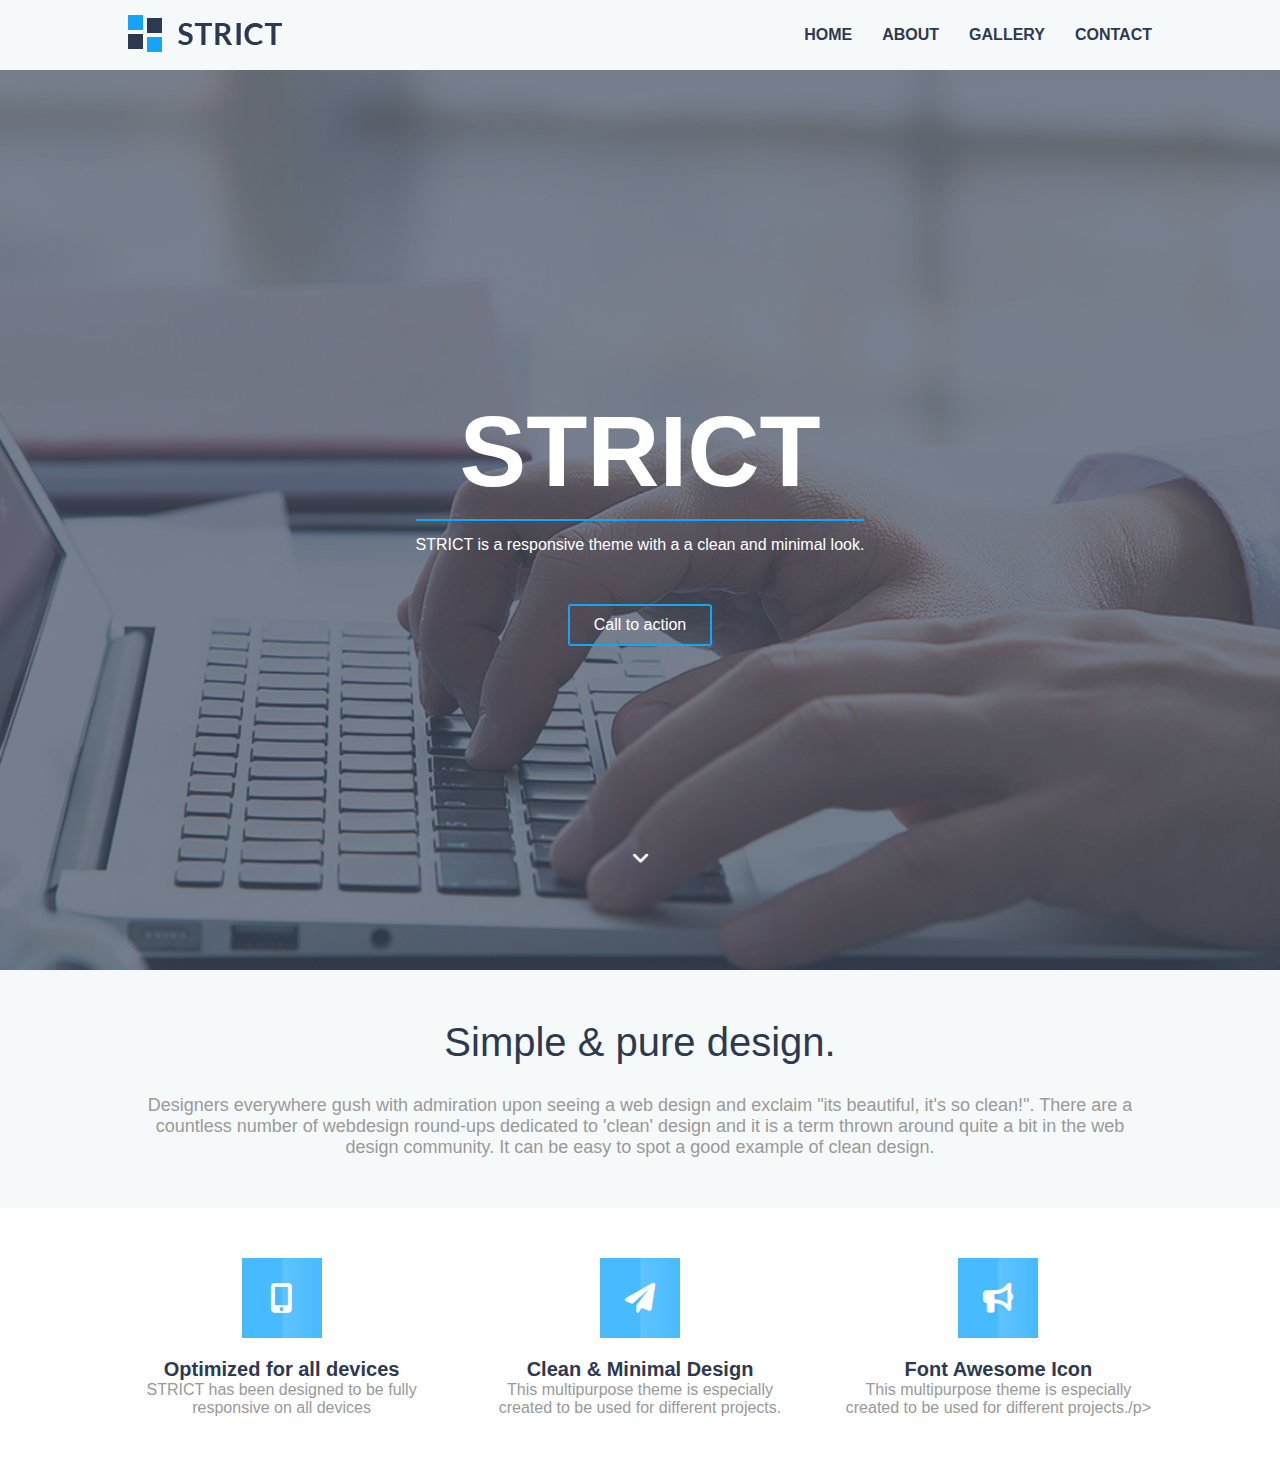
==== index.html @ e83d0ce5 "Add files via upload" ====
<!DOCTYPE html>
<html lang="en">
<head>
    <meta charset="UTF-8">
    <meta http-equiv="X-UA-Compatible" content="IE=edge">
    <meta name="viewport" content="width=device-width, initial-scale=1.0">
    <title>STRICT</title>
    <link rel="preconnect" href="https://fonts.googleapis.com">
    <link rel="preconnect" href="https://fonts.gstatic.com" crossorigin>

   <link rel="stylesheet" href="css/all.min.css">
    <link rel="stylesheet" href="css/style.css">
</head>
<body>
   <!-- header section start-->
    <header>
        <div class="header_content">
            <div class="logo">
                <img src="images/logo.png">
            </div>
    
            <nav>
                <ul>
                    <li><a>home</a></li>
                    <li><a>about</a></li>
                    <li><a>gallery</a></li>
                    <li><a>contact</a></li>
                </ul>
            </nav>
        </div>
    </header>

   <!-- header section end-->

   <!-- banner section start-->

   <section class="banner">
    <div class="banner_content">
        
        <h1> STRICT</h1>
        <span></span>
        <p>STRICT is a responsive theme with a a clean and minimal look.</p>
        <button> Call to action</button>
    </div>
     <div class="icons">
        <i class="fa-solid fa-angle-down"></i>
     </div>
   </section>

   <!-- banner section end-->

   <!-- simple section start-->

    <section class="simple">
       <div class="simple_content">
          <h1>Simple & pure design.</h1>
          <p>Designers everywhere gush with admiration upon seeing a web design and exclaim "its beautiful, it's so clean!". There are a countless number of webdesign round-ups dedicated to 'clean' design and it is a term thrown around quite a bit in the web design community. It can be easy to spot a good example of clean design.</p>
       </div>
    </section>

   <!-- simple section end-->

   <!-- feature section start-->

   <section class="feature">
     <div class="feature_items">
        <div class="feature_icons" >
            <i class="fa-solid fa-mobile-screen-button"></i> 
        </div>
        <h2>Optimized for all devices</h2>
        <p>STRICT has been designed to be fully 
            responsive on all devices</p>
     </div>

     <div class="feature_items">
        <div class="feature_icons">
            <i class="fa-solid fa-paper-plane"></i>
        </div>
        <h2>Clean & Minimal Design</h2>
        <p>This multipurpose theme is especially created 
            to be used for different projects.</p>
     </div>

     <div class="feature_items">
        <div class="feature_icons">
            <i class="fa-solid fa-bullhorn"></i>
        </div>
        <h2>Font Awesome Icon</h2>
        <p>This multipurpose theme is especially created 
            to be used for different projects./p>
     </div>
   </section>

   <!-- feature section end-->
</body>
</html>
---- css/style.css ----
/*font-family: 'Lato', sans-serif;

*/

*{
    margin:0;
    padding:0;
}

h1, h2 ,h3, h4, h5, h6, p, ul{
    margin:0;
    padding:0;
}

header{
    background: #f6f9f9;
}

.header_content{
    width: 80%;
    margin: auto;
    display: flex;
    justify-content: space-between;
    height: 70px;
    align-items: center;
}

.logo{
    width: 20%;
}



nav{
    width: 50%;
}

nav ul{
    list-style: none;
    display: flex;
    justify-content: end;
}

nav ul li{
    margin-left: 30px;
}

nav ul li a{
    text-decoration: none;
    text-transform: uppercase;
    color: #2d3950;
    font-family: 'Lato', sans-serif;
    font-weight: bold;
}   

.banner{
    background: url(../images/banner.png);
    min-height: 100vh;
    background-repeat: no-repeat;
    background-size: cover;
    background-position: center center;
    display: flex;
    justify-content: center;
    align-items: center;
    position: relative;
}

.banner_content{
    text-align: center;
}

.banner_content h1{
    font-size: 100px;
    color: #fff;
    margin-bottom: 10px;
    font-family: 'Lato', sans-serif;
    font-weight: 700;
}

.banner_content span{
    display: block;
    width: 100%;
    height: 2px;
    background: #15a4fa;
}

.banner_content p{
    color: #fff;
    font-size: 16px;
    margin-top: 15px;
    margin-bottom: 50px;
    font-family: 'Lato', sans-serif;
    font-weight: 400;
}

.banner_content button{
    background: transparent;
    color: #fff;
    border: none;
    border: 2px solid #15a4fa;
    font-size: 16px;
    padding: 10px 24px;
    border-radius: 3px;
    transition: .4s all ease-in-out;
    font-family: 'Lato', sans-serif;
    font-weight: 400;
}

.banner_content button:hover{
    background-color: #15a4fa;
}

.icons{
    position: absolute;
    left: 50%;
    bottom: 100px;
    transform: translate(-50%, 0px);
    color: #fff;
    font-size: 20px;
    animation: updown .4s linear infinite;
    animation-direction: alternate;
}

@keyframes updown {
    0%{
        bottom: 100px;  
    }

    100%{
       bottom: 115px;
    }
}

.simple{
    background: #f6f9f9;
    padding: 50px 0px;
   
}

.simple_content{
    width: 80%;
    margin: auto;
    text-align: center;
}

.simple_content h1{
    font-size: 40px;
    color: #2d3950;
    margin-bottom: 30px;
    font-family: 'Lato', sans-serif;
    font-weight: 400;
}

.simple_content p{
    font-size: 18px;
    color: #999999;
    font-family: 'Lato', sans-serif;
    font-weight: 400;
}

.feature{
    width: 80%;
    margin: auto;
    display: flex;
    justify-content: space-between;
    padding: 50px 0px;
}

.feature_items{
    width: 30%;
    text-align: center;
}

.feature_items h2{
    font-size: 20px;
    color: #2d3950;
    font-family: 'Lato', sans-serif;
}

.feature_items p{
    font-size: 16px;
    color: #999999;
    font-family: 'Lato', sans-serif;
}

.feature_icons{
    width: 80px;
    height: 80px;
   /* Permalink - use to edit and share this gradient: https://colorzilla.com/gradient-editor/#48baff+1,48baff+50,5fc3ff+51,48baff+100 */
background: #48baff; /* Old browsers */
background: -moz-linear-gradient(left,  #48baff 1%, #48baff 50%, #5fc3ff 51%, #48baff 100%); /* FF3.6-15 */
background: -webkit-linear-gradient(left,  #48baff 1%,#48baff 50%,#5fc3ff 51%,#48baff 100%); /* Chrome10-25,Safari5.1-6 */
background: linear-gradient(to right,  #48baff 1%,#48baff 50%,#5fc3ff 51%,#48baff 100%); /* W3C, IE10+, FF16+, Chrome26+, Opera12+, Safari7+ */
filter: progid:DXImageTransform.Microsoft.gradient( startColorstr='#48baff', endColorstr='#48baff',GradientType=1 ); /* IE6-9 */


    display: flex;
    justify-content: center;
    align-items: center;
    font-size: 30px;
    color: #fff;
    margin: auto;
    margin-bottom: 20px;
}
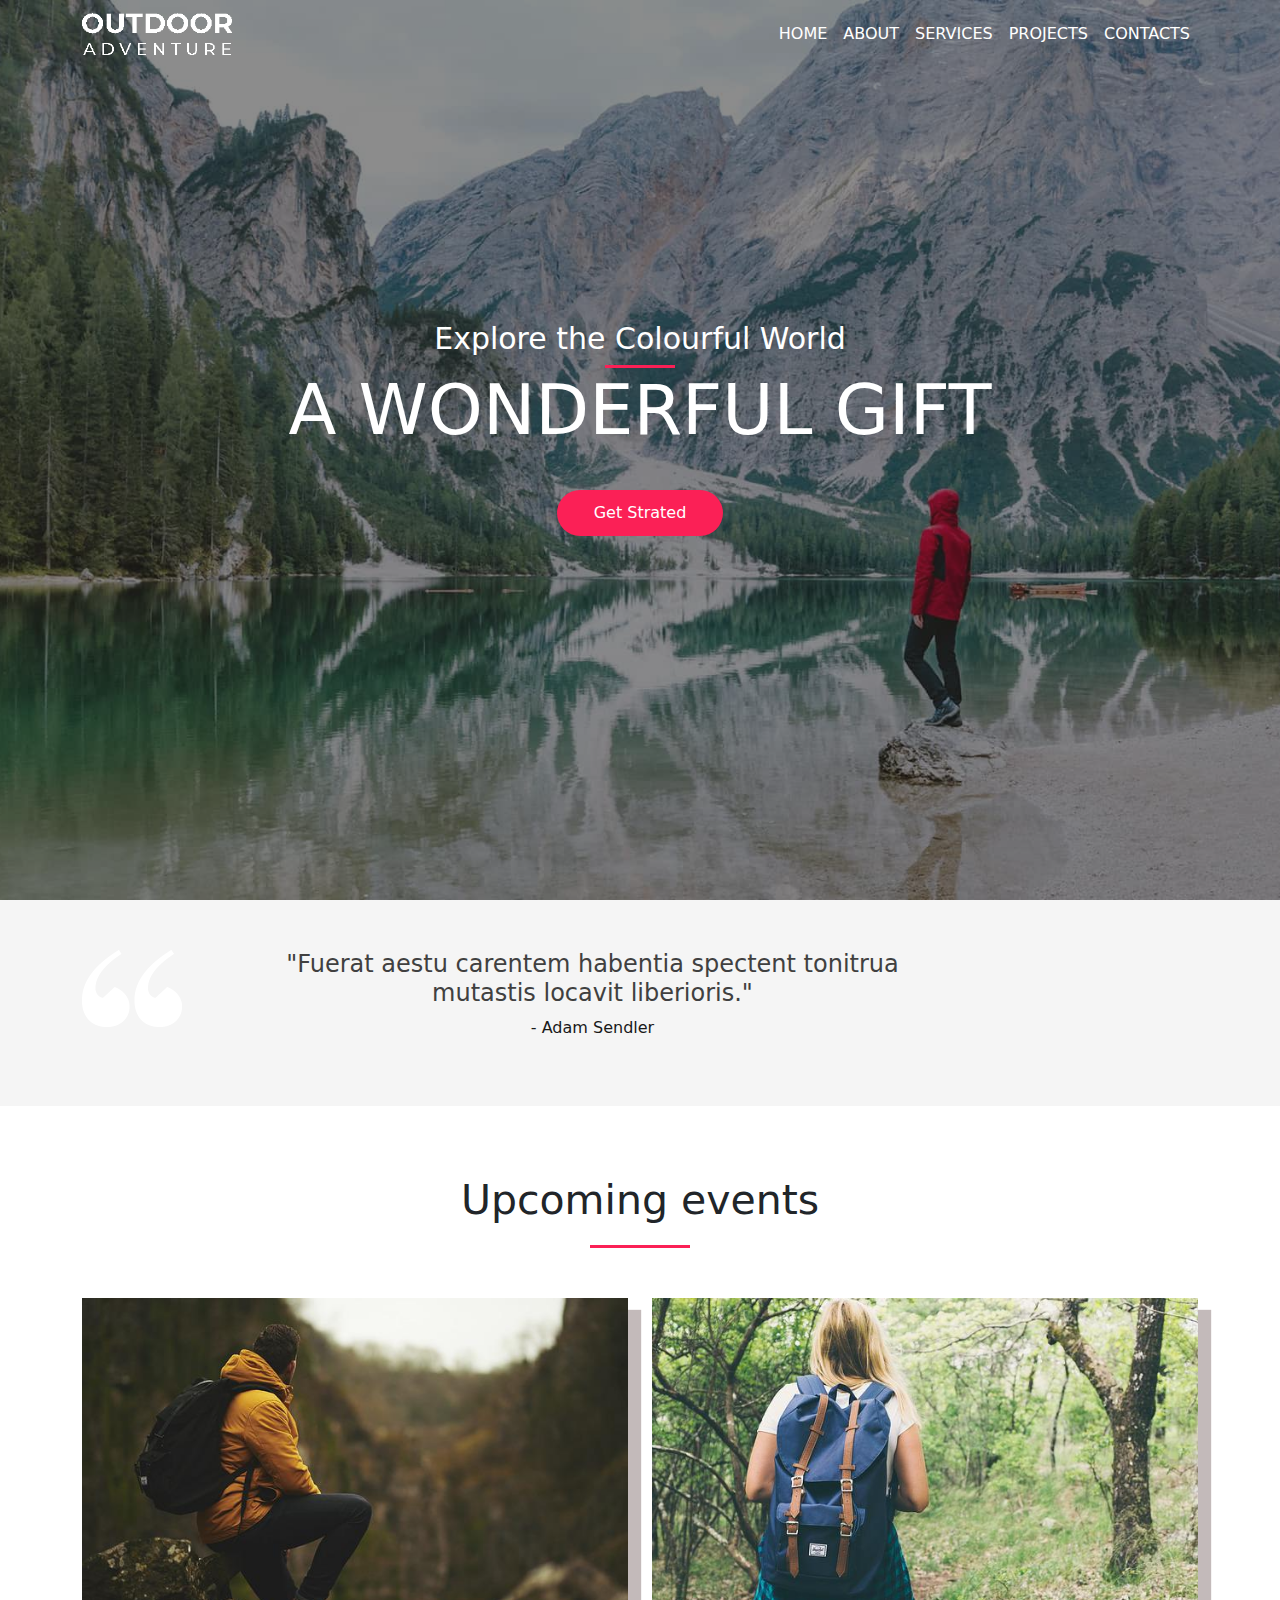
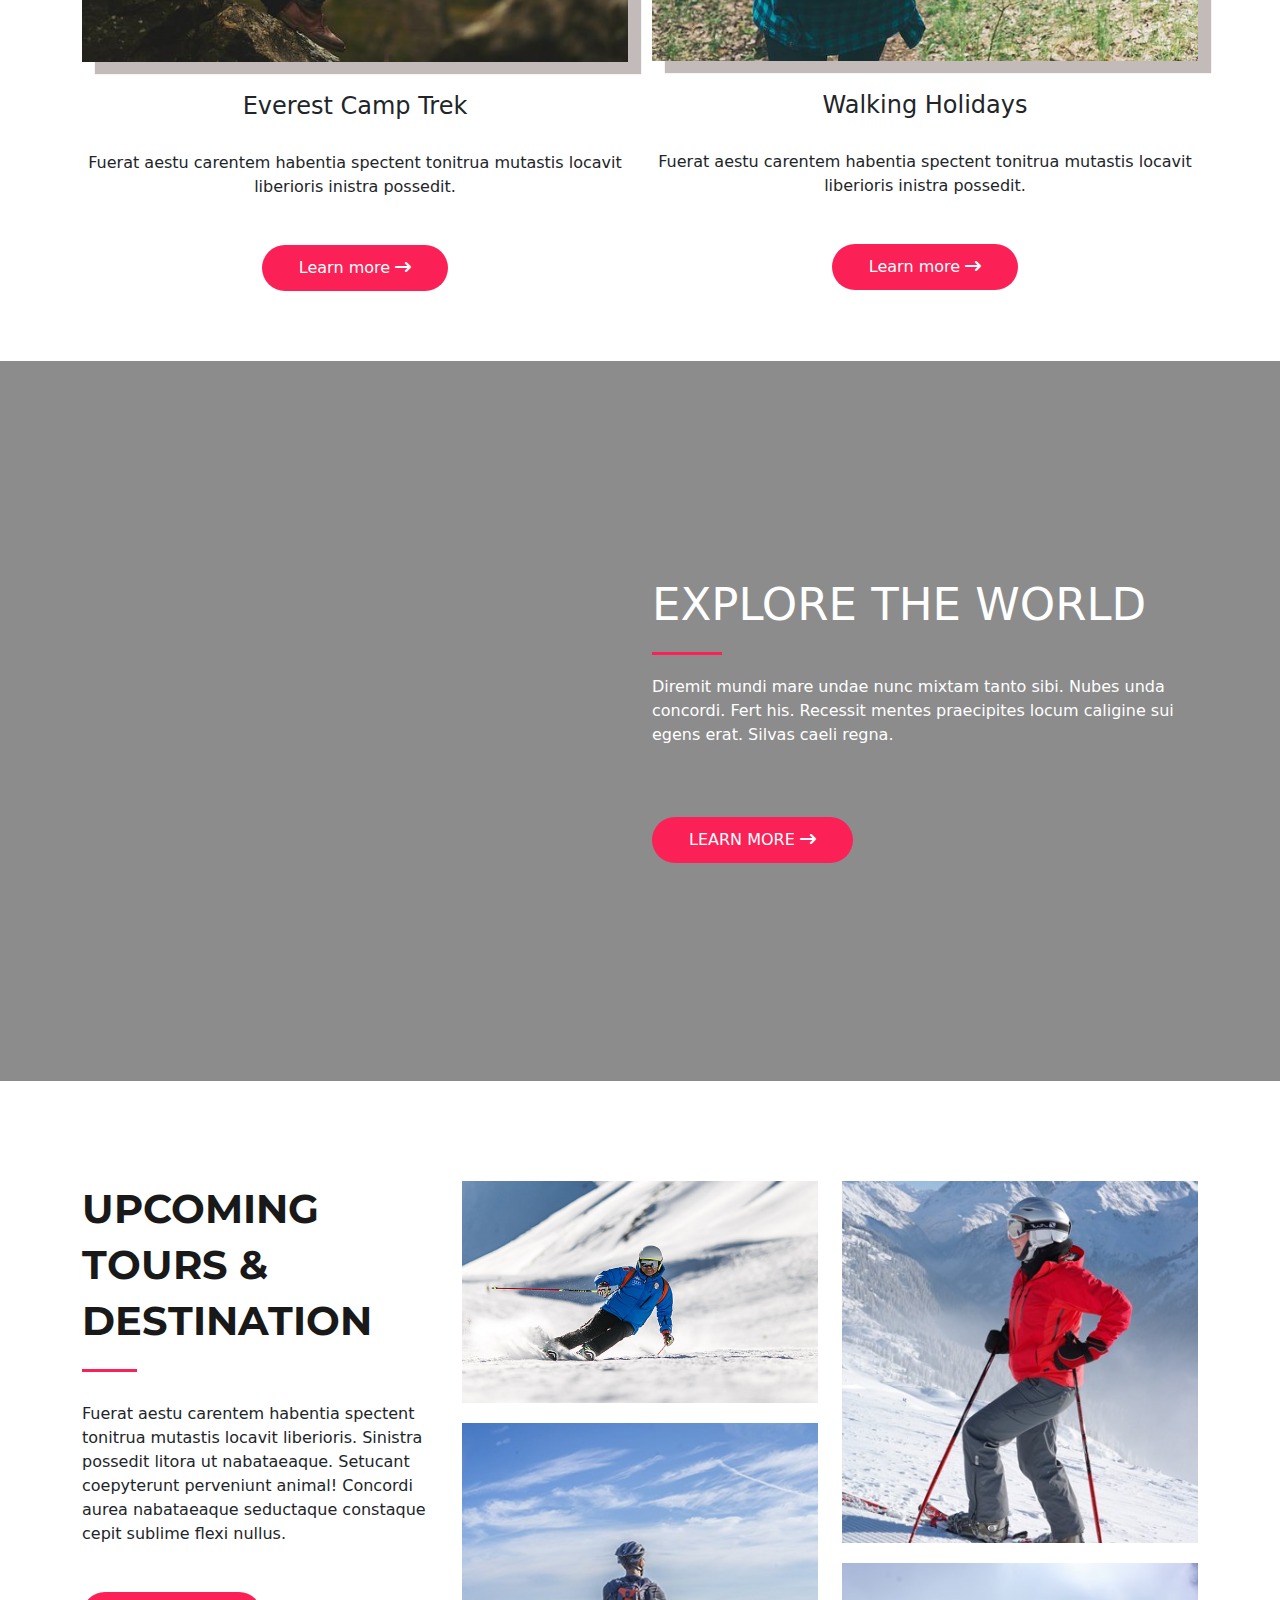
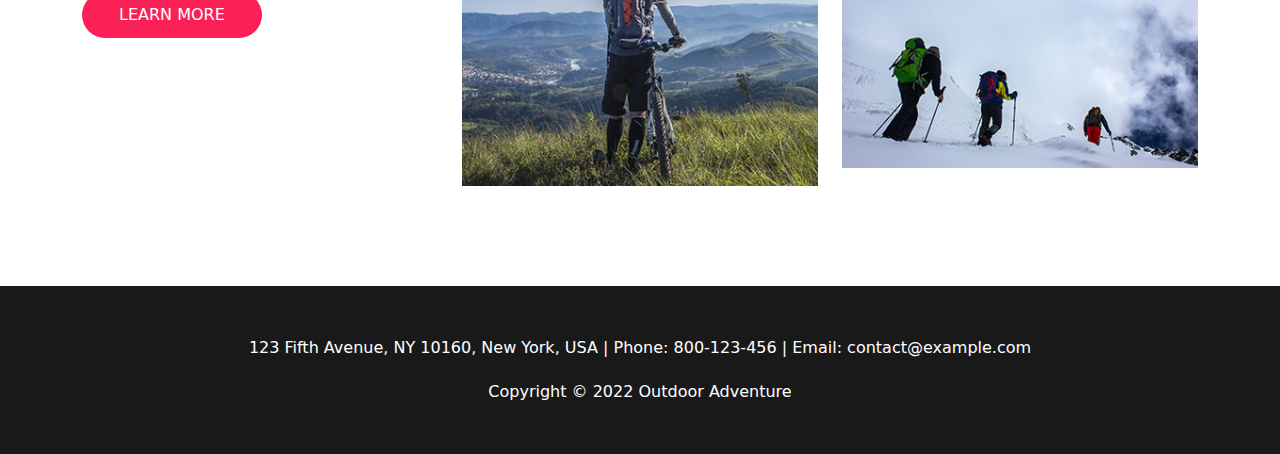
==== commit ca8958d6: "Add files via upload" ====
--- a/index.html
+++ b/index.html
@@ -4,93 +4,218 @@
     <meta charset="UTF-8">
     <meta http-equiv="X-UA-Compatible" content="IE=edge">
     <meta name="viewport" content="width=device-width, initial-scale=1.0">
-    <title>STRICT</title>
+    <title>Document</title>
     <link rel="preconnect" href="https://fonts.googleapis.com">
-    <link rel="preconnect" href="https://fonts.gstatic.com" crossorigin>
-
-   <link rel="stylesheet" href="css/all.min.css">
+  <link rel="preconnect" href="https://fonts.gstatic.com" crossorigin>
+   <link href="https://fonts.googleapis.com/css2?family=Lato:wght@100;300;400;700;900&family=Montserrat:wght@100;200;900&family=Poppins:wght@100;200;300;400;500;600;700;800;900&family=Ubuntu:wght@300;400;500;700&display=swap" rel="stylesheet">
+    <link href="https://cdn.jsdelivr.net/npm/bootstrap@5.0.2/dist/css/bootstrap.min.css" rel="stylesheet">
+    <link rel="stylesheet" href="css/all.min.css">
     <link rel="stylesheet" href="css/style.css">
+
+    
 </head>
 <body>
-   <!-- header section start-->
-    <header>
-        <div class="header_content">
-            <div class="logo">
-                <img src="images/logo.png">
-            </div>
-    
-            <nav>
-                <ul>
-                    <li><a>home</a></li>
-                    <li><a>about</a></li>
-                    <li><a>gallery</a></li>
-                    <li><a>contact</a></li>
-                </ul>
-            </nav>
-        </div>
-    </header>
-
-   <!-- header section end-->
-
-   <!-- banner section start-->
-
-   <section class="banner">
-    <div class="banner_content">
-        
-        <h1> STRICT</h1>
-        <span></span>
-        <p>STRICT is a responsive theme with a a clean and minimal look.</p>
-        <button> Call to action</button>
-    </div>
-     <div class="icons">
-        <i class="fa-solid fa-angle-down"></i>
-     </div>
-   </section>
-
-   <!-- banner section end-->
-
-   <!-- simple section start-->
-
-    <section class="simple">
-       <div class="simple_content">
-          <h1>Simple & pure design.</h1>
-          <p>Designers everywhere gush with admiration upon seeing a web design and exclaim "its beautiful, it's so clean!". There are a countless number of webdesign round-ups dedicated to 'clean' design and it is a term thrown around quite a bit in the web design community. It can be easy to spot a good example of clean design.</p>
-       </div>
-    </section>
-
-   <!-- simple section end-->
-
-   <!-- feature section start-->
-
-   <section class="feature">
-     <div class="feature_items">
-        <div class="feature_icons" >
-            <i class="fa-solid fa-mobile-screen-button"></i> 
-        </div>
-        <h2>Optimized for all devices</h2>
-        <p>STRICT has been designed to be fully 
-            responsive on all devices</p>
-     </div>
-
-     <div class="feature_items">
-        <div class="feature_icons">
-            <i class="fa-solid fa-paper-plane"></i>
-        </div>
-        <h2>Clean & Minimal Design</h2>
-        <p>This multipurpose theme is especially created 
-            to be used for different projects.</p>
-     </div>
-
-     <div class="feature_items">
-        <div class="feature_icons">
-            <i class="fa-solid fa-bullhorn"></i>
-        </div>
-        <h2>Font Awesome Icon</h2>
-        <p>This multipurpose theme is especially created 
-            to be used for different projects./p>
-     </div>
-   </section>
-
-   <!-- feature section end-->
+
+      <header>
+           <div class="container">
+               <div class="row">
+                <nav class="navbar navbar-expand-lg navbar-light ">
+                  <div class="container-fluid">
+                    <a class="navbar-brand" href="#"><img src="images/white-logo.png"></a>
+                    <button class="navbar-toggler" type="button" data-bs-toggle="collapse" data-bs-target="#navbarSupportedContent" aria-controls="navbarSupportedContent" aria-expanded="false" aria-label="Toggle navigation">
+                      <span class="navbar-toggler-icon"></span>
+                    </button>
+                    <div class="collapse navbar-collapse" id="navbarSupportedContent">
+                      <ul class="navbar-nav ms-auto mb-2 mb-lg-0">
+                        <li class="nav-item">
+                          <a class="nav-link" href="#">Home</a>
+                        </li>
+                        <li class="nav-item">
+                          <a class="nav-link" href="#">About</a>
+                        </li>
+
+                        <li class="nav-item">
+                          <a class="nav-link" href="#">Services</a>
+                        </li>
+                        <li class="nav-item">
+                          <a class="nav-link" href="#">Projects</a>
+                        </li>
+                        <li class="nav-item">
+                          <a class="nav-link" href="#">Contacts</a>
+                        </li>
+                        </ul>
+                        
+                        
+                            
+                    </div>
+                  </div>
+                </nav>
+               </div>
+           
+
+               <div class="row height">
+                <div class="col-md-2"></div>
+
+                <div class="col-md-8">
+                   <h3>Explore the Colourful World</h3>
+                   <span></span>
+                   <h1 >A WONDERFUL GIFT</h1>
+                  
+                    <a href="" class="btn btn-learn">Get Strated</a>
+                </div>
+
+                <div class="col-md-2">
+
+                </div>
+            </div>
+
+            </div>
+      </header>
+
+      <!-- Quate section start-->
+
+         <section class="quotetion">
+            <div class="container">
+              <div class="row">
+                <div class="col-md-2 quote">
+                  <img src="images/quote-1.png">
+              </div>
+
+              <div class="col-md-7 text-center">
+                    <h4>"Fuerat aestu carentem habentia spectent tonitrua mutastis locavit liberioris."</h4>
+                    <p>- Adam Sendler</p>
+              </div>
+
+              <div class="col-md-3"></div>
+
+
+            </div>
+              </div>
+         </section>
+      <!-- Quate section end-->
+
+      <!-- upcoming section start-->
+           <section class="events">
+            
+              <div class="container">
+                <div class="row">
+                <div class="col-md-12 heading ">
+                   <h2>Upcoming events</h2>
+                   <span></span>
+                </div>
+             </div>
+
+             <div class="row">
+                <div class="col-md-6 events-contain">
+                     
+                   <img src="images/adventure-gf41b87e4b_640.jpg" class="img-fluid">
+                    <h4>Everest Camp Trek</h4>
+                    <p>Fuerat aestu carentem habentia spectent tonitrua mutastis locavit liberioris inistra possedit.</p>
+                    <a href="" class="btn btn-learn"> Learn more   <i class="fa-solid fa-arrow-right-long"></i></a>
+                </div>
+                
+                <div class="col-md-6 events-contain">
+                  
+                   <img src="images/backpack-g25281b422_640.jpg" class="img-fluid">
+                   <h4>Walking Holidays</h4>
+                   <p>Fuerat aestu carentem habentia spectent tonitrua mutastis locavit liberioris inistra possedit.</p>
+                 <a href="" class="btn btn-learn"> Learn more  <i class="fa-solid fa-arrow-right-long"></i>  </a>
+                   
+                </div>
+
+
+             </div>
+
+                
+             </div>
+           </section>
+
+      <!-- upcoming section end-->
+
+
+      <!-- expole section start-->
+         <section class="expole">
+            <div class="container">
+              <div class="row height">
+                <div class="col-md-6"></div>
+
+                <div class="col-md-6">
+                    <h2>EXPLORE THE WORLD</h2>
+                    <span></span>
+                    <p>Diremit mundi mare undae nunc mixtam tanto sibi. Nubes unda concordi. Fert his. Recessit mentes praecipites locum caligine sui egens erat. Silvas caeli regna.</p>
+                    <a href="" class="btn btn-learn">LEARN MORE  <i class="fa-solid fa-arrow-right-long"></i></a>
+                </div>
+              </div>
+            </div>
+             
+           
+         </section>
+
+      <!-- expole section end-->
+
+
+      <!-- upcoming section start-->
+         <section class="banner">
+           <div class="container">
+              <div class="row">
+                <div class="col-md-4">
+                     <h3>UPCOMING TOURS & DESTINATION</h3>
+                     <span></span>
+                     <p>Fuerat aestu carentem habentia spectent tonitrua mutastis locavit liberioris. Sinistra possedit litora ut nabataeaque. Setucant coepyterunt perveniunt animal! Concordi aurea nabataeaque seductaque constaque cepit sublime flexi nullus.</p>
+                     <a href="" class="btn btn-learn"> LEARN MORE</i></a>
+                </div>
+
+                <div class="col-md-4 image1">
+                   <div class="img-one">
+                     <img src="images/outdoor-image-01.jpg" class="img-fluid">
+                   </div>
+
+                   <div class="img-two">
+                      <img src="images/image-1 (1).jpg" class="img-fluid">
+                      
+                   </div>
+                </div>
+
+                <div class="col-md-4 image-2">
+                   <div class="img-three">
+                     <img src="images/snow-1.jpg" class="img-fluid">                    
+                    </div>
+
+                   <div class="img-four">
+                     <img src="images/outdoor-image-04.jpg" class="img-fluid">
+                   </div>
+                  </div>
+
+              </div>
+           </div>
+         </section>     
+
+      <!-- upcoming section end-->
+
+      <!-- footer section start-->
+       <footer >
+        <section class="footer_section">
+          <div class="container">
+            <div class="row ">
+              <div class="col-md-12 address">
+                123 Fifth Avenue, NY 10160, New York, USA | Phone: 800-123-456 | Email: contact@example.com
+              </div>
+              
+            </div>
+  
+            <div class="row footer2">
+              <div class="col-md-12 copyright">
+                Copyright © 2022 Outdoor Adventure
+              </div>
+            </div>
+          </div>
+        </section>
+       </footer>
+
+      <!-- footer section end-->
+
+
+    <script src="https://cdn.jsdelivr.net/npm/bootstrap@5.0.2/dist/js/bootstrap.bundle.min.js" ></script>
+
 </body>
 </html>--- a/css/style.css
+++ b/css/style.css
@@ -1,208 +1,240 @@
 /*font-family: 'Lato', sans-serif;
-
-*/
+font-family: 'Montserrat', sans-serif;
+font-family: 'Poppins', sans-serif;
+font-family: 'Ubuntu', sans-serif;*/
 
 *{
-    margin:0;
-    padding:0;
-}
-
-h1, h2 ,h3, h4, h5, h6, p, ul{
-    margin:0;
-    padding:0;
+  margin:0;
+  padding: 0;
 }
 
 header{
-    background: #f6f9f9;
-}
-
-.header_content{
-    width: 80%;
+background-image: url(../images/hero-bg.jpg);
+background-repeat: no-repeat;
+background-size: cover;
+background-position: center;
+min-height: 100vh;
+position: relative;
+z-index: 0;
+background-attachment: fixed;
+text-align: center;
+}
+
+header::before{
+  content: "";
+  position:absolute;
+  left:0;
+  top:0;
+  width:100%;
+  height:100%;
+  background-color: #191919;
+  opacity: .5;
+  z-index: -1;
+}
+
+
+.navbar-brand img{
+  width:150px;
+}
+
+.navbar-light .navbar-nav .nav-link {
+color: #fff;
+text-transform: uppercase;
+}
+
+.height{
+  min-height: 90vh;
+  align-items: center;
+}
+header h3{
+color: #fff;
+font-size: 30px;
+text-align: center;
+}
+
+header span{
+  display: block;
+  width: 70px;
+  height: 3px;
+  background: #fb2056;
+  margin: auto;
+}
+
+header h1{
+color: #fff;
+font-size: 70px;
+text-align: center;
+}
+
+.btn-learn{color: #fff;background: #fb2056;border-radius: 30px;padding: 10px 36px;margin-top: 30px;}
+
+
+
+.quotetion{
+  background-color: #f5f5f5;
+  padding: 50px 0px;
+}
+
+.quote img{
+  width: 100px;
+}
+
+.quotetion h4{
+    color:#404040;
+}
+
+.quotetion p{
+  color: #191919;
+}
+
+
+.events{
+    padding: 70px 0px;
+}
+
+.heading{
+    margin-bottom: 50px;
+}
+
+.heading h2{
+    text-align: center;
+    font-size: 41px;
+    margin-bottom: 20px;
+}
+
+.heading span{
+    display: block;
+    width: 100px;
+    height: 3px;
+    background: #fb2056;
     margin: auto;
-    display: flex;
-    justify-content: space-between;
-    height: 70px;
+}
+
+.events-contain{
+    text-align: center;
+}
+
+.events-contain img{
+    box-shadow: 13px 12px 1px #c3baba;
+}
+
+.events-contain h4{
+    text-align: center;
+    margin: 30px 0px;
+}
+
+.events-contain P{
+    text-align: center;
+}
+
+
+.expole{
+  background-image: url(../images/section-bg-img.jpg);
+  background-repeat: no-repeat;
+  background-size: cover;
+  background-position: center;
+  min-height: 50vh;
+  position: relative;
+  z-index: 0;
+  background-attachment: fixed;
+ 
+  }
+  
+  .expole::before{
+    content: "";
+    position:absolute;
+    left:0;
+    top:0;
+    width:100%;
+    height:100%;
+    background-color: #191919;
+    opacity: .5;
+    z-index: -1;
+  }
+
+  .height{
+    min-height: 80vh;
     align-items: center;
-}
-
-.logo{
-    width: 20%;
-}
-
-
-
-nav{
-    width: 50%;
-}
-
-nav ul{
-    list-style: none;
-    display: flex;
-    justify-content: end;
-}
-
-nav ul li{
-    margin-left: 30px;
-}
-
-nav ul li a{
-    text-decoration: none;
-    text-transform: uppercase;
-    color: #2d3950;
-    font-family: 'Lato', sans-serif;
-    font-weight: bold;
-}   
+  }
+
+  .expole{}
+
+
+  .expole h2{
+    color: #fff;
+    font-size: 45px;
+    margin-bottom: 20px;
+}
+
+  .expole span{
+    display: block;
+    width: 70px;
+    height: 3px;
+    background: #fb2056;
+}
+
+  .expole p{
+    color: #fff;
+    margin-top: 20px;
+    margin-bottom: 40px;
+}
 
 .banner{
-    background: url(../images/banner.png);
-    min-height: 100vh;
-    background-repeat: no-repeat;
-    background-size: cover;
-    background-position: center center;
-    display: flex;
-    justify-content: center;
-    align-items: center;
-    position: relative;
-}
-
-.banner_content{
-    text-align: center;
-}
-
-.banner_content h1{
-    font-size: 100px;
-    color: #fff;
-    margin-bottom: 10px;
-    font-family: 'Lato', sans-serif;
+
+padding: 100px 0px 100px 0px;
+}
+
+.banner h3{
+    line-height: 1.4;
+    color: #191919;
+    font-size: 40px;
+    text-align: left;
+    font-family: 'Montserrat', sans-serif;
     font-weight: 700;
 }
 
-.banner_content span{
+.banner span{
     display: block;
-    width: 100%;
-    height: 2px;
-    background: #15a4fa;
-}
-
-.banner_content p{
-    color: #fff;
-    font-size: 16px;
-    margin-top: 15px;
-    margin-bottom: 50px;
-    font-family: 'Lato', sans-serif;
-    font-weight: 400;
-}
-
-.banner_content button{
-    background: transparent;
-    color: #fff;
-    border: none;
-    border: 2px solid #15a4fa;
-    font-size: 16px;
-    padding: 10px 24px;
-    border-radius: 3px;
-    transition: .4s all ease-in-out;
-    font-family: 'Lato', sans-serif;
-    font-weight: 400;
-}
-
-.banner_content button:hover{
-    background-color: #15a4fa;
-}
-
-.icons{
-    position: absolute;
-    left: 50%;
-    bottom: 100px;
-    transform: translate(-50%, 0px);
-    color: #fff;
-    font-size: 20px;
-    animation: updown .4s linear infinite;
-    animation-direction: alternate;
-}
-
-@keyframes updown {
-    0%{
-        bottom: 100px;  
-    }
-
-    100%{
-       bottom: 115px;
-    }
-}
-
-.simple{
-    background: #f6f9f9;
-    padding: 50px 0px;
-   
-}
-
-.simple_content{
-    width: 80%;
-    margin: auto;
-    text-align: center;
-}
-
-.simple_content h1{
-    font-size: 40px;
-    color: #2d3950;
+    width: 55px;
+    height: 3px;
+    background: #fb2056;
+    margin-top: 20px;
     margin-bottom: 30px;
-    font-family: 'Lato', sans-serif;
-    font-weight: 400;
-}
-
-.simple_content p{
-    font-size: 18px;
-    color: #999999;
-    font-family: 'Lato', sans-serif;
-    font-weight: 400;
-}
-
-.feature{
-    width: 80%;
-    margin: auto;
-    display: flex;
-    justify-content: space-between;
-    padding: 50px 0px;
-}
-
-.feature_items{
-    width: 30%;
-    text-align: center;
-}
-
-.feature_items h2{
-    font-size: 20px;
-    color: #2d3950;
-    font-family: 'Lato', sans-serif;
-}
-
-.feature_items p{
-    font-size: 16px;
-    color: #999999;
-    font-family: 'Lato', sans-serif;
-}
-
-.feature_icons{
-    width: 80px;
-    height: 80px;
-   /* Permalink - use to edit and share this gradient: https://colorzilla.com/gradient-editor/#48baff+1,48baff+50,5fc3ff+51,48baff+100 */
-background: #48baff; /* Old browsers */
-background: -moz-linear-gradient(left,  #48baff 1%, #48baff 50%, #5fc3ff 51%, #48baff 100%); /* FF3.6-15 */
-background: -webkit-linear-gradient(left,  #48baff 1%,#48baff 50%,#5fc3ff 51%,#48baff 100%); /* Chrome10-25,Safari5.1-6 */
-background: linear-gradient(to right,  #48baff 1%,#48baff 50%,#5fc3ff 51%,#48baff 100%); /* W3C, IE10+, FF16+, Chrome26+, Opera12+, Safari7+ */
-filter: progid:DXImageTransform.Microsoft.gradient( startColorstr='#48baff', endColorstr='#48baff',GradientType=1 ); /* IE6-9 */
-
-
-    display: flex;
-    justify-content: center;
-    align-items: center;
-    font-size: 30px;
-    color: #fff;
-    margin: auto;
-    margin-bottom: 20px;
-}
-
-
-
-
+}
+
+.banner p{}
+
+.image1{}
+
+.img-one{
+    margin-bottom: 20px;
+}
+
+.img-two{
+}
+
+
+.image-2{}
+
+.img-three{
+    margin-bottom: 20px;
+}
+
+.img-four{}
+
+.footer_section{
+  background-color: #191919;
+  padding:50px 0px 50px 0px;
+}
+
+.address{
+  text-align: center;
+  color: #fff;
+  margin-bottom: 20px;
+}
+
+.copyright{
+  text-align:
+  center;
+  color: #fff;
+}